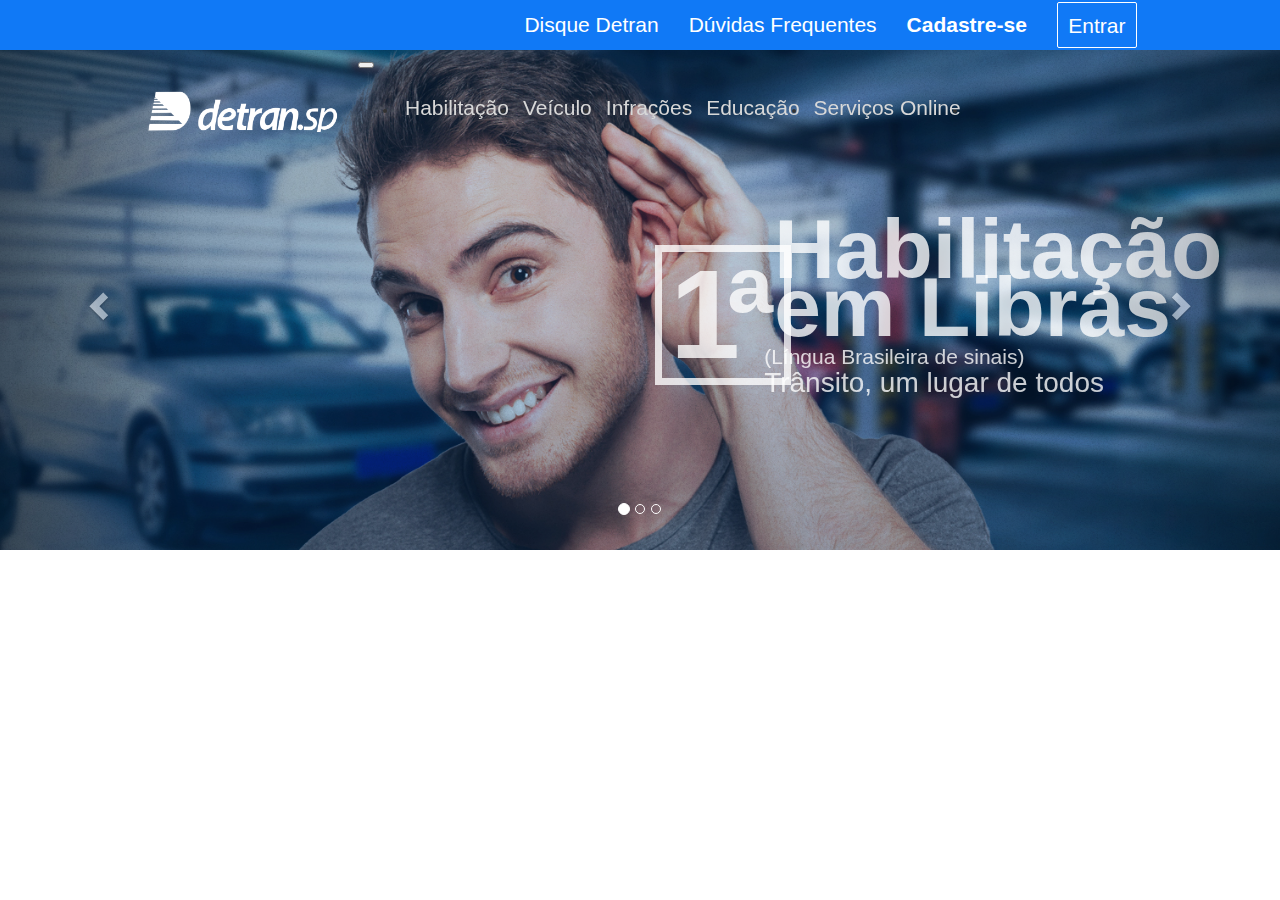
==== index.html @ 7f402544 "Ajustes do layout banner" ====
<!DOCTYPE html>
<html>
  <head>
    <title>Texte NetLex</title>
      <meta name="viewport" content="width=device-width, initial-scale=1">
      <link rel="stylesheet" href="https://maxcdn.bootstrapcdn.com/bootstrap/3.3.7/css/bootstrap.min.css">
      <script src="https://ajax.googleapis.com/ajax/libs/jquery/3.2.1/jquery.min.js"></script>
      <script src="https://maxcdn.bootstrapcdn.com/bootstrap/3.3.7/js/bootstrap.min.js"></script>
    <meta charset="utf-8">
    <!-- Bootstrap -->
    <link href="assets/bootstrap/css/bootstrap.css" rel="stylesheet">
        <!-- Icons -->
    <link href="assets/font-awesome/css/font-awesome.min.css" rel="stylesheet">
        <!-- Estilo -->
    <link href="assets/css/style.css" rel="stylesheet">
        <!-- Compl. Css -->
    <link href="assets/css/helper-classes.css" rel="stylesheet">
    <!--- js -->
    <script src="assets/bootstrap/js/jquery.min.js"></script>
    <script src="assets/bootstrap/js/bootstrap.min.js"></script>
                    <!-- top-menu -->
      <nav class="navbar navbar-inverse top-menu hidden-sm hidden-xs">
        <div class="container container-fluid">
          <ul class="nav navbar-nav navbar-right text-size-150 pull left">
            <li><a href="#" class=""><span class="text-thin">Disque Detran</span></a></li>
            <li><a href="#" class=""><span class="text-thin"> Dúvidas Frequentes</span></a></li>
            <li><a href="#" class=""><span class="bold"> Cadastre-se</span></a></li>
            <li><a href="#" class=""><span class=" entrar border-all-white padding-halve"> Entrar</span></a></li>
          </ul>
        </div>
      </nav>

    <!-- Menu Desk -->
    <nav class="navbar navbar-expand-sm navbar-light bg-faded navbar-inverse desktop-menu padding-none">
          <button class="navbar-toggler" type="button" data-toggle="collapse" data-target="#nav-content" aria-controls="nav-content" aria-expanded="false" aria-label="Toggle navigation">
            <span class="navbar-toggler-icon"></span>
          </button>
        <!-- Logo -->
           <a class="navbar-brand padding-top-two" href="#"><img src="assets/images/logo_detran.png"></a>
        <!-- Links -->
        <div class="collapse navbar-collapse justify-content-end" id="nav-content">   
          <ul class="navbar-nav realtive ">
            <li class="nav-item padding-top-two padding-left-halve padding-right-halve"><a class="nav-link" href="#">Habilitação</a></li>
            <li class="nav-item padding-top-two padding-left-halve padding-right-halve"><a class="nav-link" href="#">Veículo</a></li>
            <li class="nav-item padding-top-two padding-left-halve padding-right-halve"><a class="nav-link" href="#">Infrações</a></li>
            <li class="nav-item padding-top-two padding-left-halve padding-right-halve"><a class="nav-link" href="#">Educação</a></li>
            <li class="nav-item padding-top-two padding-left-halve padding-right-halve"><a class="nav-link" href="#">Serviços Online</a></li>
            <li class="nav-item padding-top-two padding-left-halve padding-right-halve"><a class="nav-link" href="#"><i class="fa fa-search" aria-hidden="true"></i></a></li>       
          </ul>
       </div> 
      </nav>
  </head>
  <body>
          <!-- Carroussel -->          
      <div id="Destaque" class="carousel slide" data-ride="carousel">
        <!-- Indicators -->
        <ol class="carousel-indicators">
          <li data-target="#Destaque" data-slide-to="0" class="active"></li>
          <li data-target="#Destaque" data-slide-to="1"></li>
          <li data-target="#Destaque" data-slide-to="2"></li>
        </ol>
        <!-- Wrapper for slides -->
        <div class="carousel-inner">
          <div class="item active">
            <img src="assets/images/banner-inicila-detran-mg.png" alt="Los Angeles">
            <div class="row text-destaque">
              <div class="col-md-6"></div>
                <div class="col-md-6">
                  <div class="row">
                    <div class="col-md-2">
                        <h1 class="text-size-300 border-all-white">1ª</h1>
                    </div>
                      <div class="col-md-10">
                          <h2 class="text-size-300 text-left">Habilitação em Libras</h2>
                          <small class="margin-none text-size-150">(Língua Brasileira de sinais)</small><br>
                          <span class="margin-none text-size-200">Trânsito, um lugar de todos</span>
                      </div>    
                  </div>
                </div>
              </div>
            </div>
          </div>
        <!-- Left and right controls -->
        <a class="left carousel-control" href="#Destaque" data-slide="prev">
          <span class="glyphicon glyphicon-chevron-left"></span>
          <span class="sr-only">Previous</span>
        </a>
        <a class="right carousel-control" href="#Destaque" data-slide="next">
          <span class="glyphicon glyphicon-chevron-right"></span>
          <span class="sr-only">Next</span>
        </a>
    </div>


        
        <h1>Olá Olá</h1>
    </body>
  </body>
</html>
---- assets/css/style.css ----
*{
	box-sizing:border-box;
}
html, body{
	font-family: 'Ubuntu', sans-serif;	
	transition: all .3s linear;
}
.container {
	margin: 0 auto;
    display: table !important;
    position: relative;
    max-width: 80%;
}
.top-menu{
	background: #1079f6 !important;
	border: none !important;
	border-radius: 0 !important;
	margin: 0 ! important;
	max-height: 15px;
}
.top-menu ul{
    display: -webkit-box !important;
    position: relative;
    padding: 0 !important;
    right: 0;
}
.top-menu ul li a{
	color: #fff !important;
}
.top-menu ul li:hover{	
	background: #ffffff3d;
	transition: all .3s linear;
}
.top-menu ul li:active{	
	background: #0955af80;
	transition: all .3s linear;
}
.top-menu ul li:hover:last-child{	
	background: transparent;
}
.top-menu .entrar{
	border-radius: 2px;
	transition: all .3s linear;
}
.top-menu .entrar:hover{
	background: #ffffff3d;
	transition: all .3s linear;
}
.desktop-menu{
    z-index: 2;
    background-color: transparent !important;
    max-width: 80%;
    border: none;
    position: relative;
    margin: 0 auto;
}
.desktop-menu li a{
	color: #d8d8d8  !important;
	font-size: 1.5em; 
	transition: all .3s linear;
	z-index: 4;
	position: relative;
}
.desktop-menu .nav-item:hover{
	background: #eaeaea29;
	transition: all .3s linear;
}
.desktop-menu li:hover:last-child{
	background: transparent;;
}
.desktop-menu li a:hover{
	background: #0955af80;
	color: #fff !important;
	transition: all .3s linear;
}
.desktop-menu .navbar-brand img{
	max-width: 200px;
}
.carousel {
    position: absolute;
    top: 50px;
    z-index: 0;
}
.carousel-inner .item img{
	height: 500px;
	object-fit: cover;
	width: 100%;
}
.text-destaque {
	color: #ffffffc9;
    position: absolute;
    top: 35%;
    left: 0;
    right: 0;
}
.carousel-inner h2, .carousel-inner h1 {
    bottom: 50px;
    right: 0;
    left: 0;
    display: table;
    padding: 10px;
    font-weight: 900;
    font-size: 40px;
}
.carousel-inner .col-md-10{
	margin-top: -15px;
}
.carousel-inner h1{
    border: 7px solid #ffffffc9;
    letter-spacing: -13px;
    padding: 0 23px 0px 8px;
    font-size: 9em;
}
.carousel-inner h2{
	 max-width: 100px;
    font-size: 6em;
    line-height: 58px;
    margin: 0;
}
---- assets/css/helper-classes.css ----
.display-table{
    display:table;
}
.display-inline-flex{
    display:inline-flex;
}
.display-none{
    display:none;
}
.diplay-flex{
    display: flex;
}
.clearfix:before, .clearfix:after {
    content: " ";
    display: table;
}
.clearfix:after {
    clear: both;
}
.zindex-1 {
    z-index: 1;
}
.zindex-2 {
    z-index: 2;
}
.zindex-3 {
    z-index: 3;
}
.zindex-4 {
    z-index: 4;
}
.fixed {
    position: fixed;
}
.relative {
    position: relative;
}
.absolute {
    position: absolute;
}
.text-left {
    text-align: left;
}
.text-right {
    text-align: right;
}
.text-center {
    text-align: center;
}
.text-just {
    text-align: justify;
}
.text-uppercase {
    text-transform: uppercase
}
.text-underline {
    text-decoration: underline;
}
.text-decoration-none {
    text-decoration: none
}
.align-top {
    vertical-align: top;
}
.align-bottom {
    vertical-align: bottom;
}
.align-middle {
    vertical-align: middle;
}
.align-baseline {
    vertical-align: baseline;
}
.align-items-flex{
    display: flex;
    align-items: center;
}
.justify-content{
    display: flex;
    justify-content: center;
}
.fit {
    max-width: 100%;
}
.half-width {
    width: 50%;
}
.full-width {
    width: 100%;
}
.full-height {
    height: 100%;
}
.inline {
    display: inline;
}
.block {
    display: block;
}
.inline-block {
    display: inline-block;
}
.hidden {
    display: none;
}
.white {
    color: #fff;
}

.green{
    color: #90bf2e;
}

.black {
    color: #333;
}
.gray {
    color: #999999;
}

.red{    
    color: #F44336;
}
.dark-gray {
    color: #95a5a6;
}
.white-bg {
    background-color: #fff;
}
.white-bg {
    background-color: #fff;
}
.transparent-bg {
    background-color: rgba(0, 0, 0, 0);
}
.gray-bg {
    background-color: #c4c4c4;
}
.dark-gray-bg {
    background-color: #95a5a6;
}
.light-gray-bg {
    background-color: #f4f4f4;
}
.transparent-bg {
    background-color: transparent;
}

.green-bg {
    background-color: #90bf2e;
}
.notice-bg {
    background-color: #3498db;
}
.success-bg {
    background-color: #1abc9c;
}
.alert-bg {
    background-color: #e74c3c;
}
.bold {
    font-weight: bold;
}
.regular {
    font-weight: normal;
}
.italic {
    font-style: italic;
}
.truncate {
    white-space: nowrap;
    overflow: hidden;
    text-overflow: ellipsis;
}
.break-word {
    word-wrap: break-word;
}
.no-wrap {
    white-space: nowrap !important;
}
.no-bullets, .list-bare {
    list-style: none;
}
.bullets-inside {
    list-style: inside;
}
.list-bare {
    margin: 0;
    padding: 0;
}
.border-none {
    border: none;
}
.border-top-none {
    border-top: none;
}
.border-right-none {
    border-right: none;
}
.border-bottom-none {
    border-bottom: none;
}
.border-left-none {
    border-left: none;
}
.border-all-white {
    border: 1px solid #ffffff
}
.border-all-gray {
    border: 1px solid #f4f4f4;
}
.border-top-gray {
    border-top: 1px solid #f4f4f4;
}
.border-bottom-gray {
    border-bottom: 1px solid #f4f4f4;
}
.border-right-gray {
    border-right: 1px solid #f4f4f4;
}
.border-left-gray {
    border-left: 1px solid #f4f4f4;
}

.border-all-red {
    border: 1px solid #F44336;
}
.border-top-red {
    border-top: 1px solid #F44336;
}
.border-bottom-red {
    border-bottom: 1px solid #F44336;
}
.border-right-red{
    border-right: 1px solid #F44336;
}
.border-left-red {
    border-left: 1px solid #F44336;
}

.radius-circle {
    border-radius: 50%
}
.radius {
    border-radius: 3px;
}
.radius-top {
    border-radius: 3px 3px 0 0;
}
.radius-right {
    border-radius: 0 3px 3px 0;
}
.radius-bottom {
    border-radius: 0 0 3px 3px;
}
.radius-left {
    border-radius: 3px 0 0 3px;
}

.hover:hover, .hover:focus, hover:active {
    transition: ease-in-out 0.5s;
    opacity: 0.7;
    cursor: pointer;
}
.hover {
    transition: ease-in-out 0.5s;
}
.pointer {
    cursor: pointer
}
.text-size-50 {
    font-size: 50%;
    line-height: 100%
}
.text-size-60 {
    font-size: 60%;
    line-height: 100%
}
.text-size-70 {
    font-size: 70%;
    line-height: 100%
}
.text-size-80 {
    font-size: 80%;
    line-height: 100%
}
.text-size-90 {
    font-size: 90%;
    line-height: 100%
}
.text-size-110 {
    font-size: 110%;
    line-height: 100%
}
.text-size-120 {
    font-size: 120%;
    line-height: 100%
}
.text-size-130 {
    font-size: 130%;
    line-height: 100%
}
.text-size-140 {
    font-size: 140%;
    line-height: 100%
}
.text-size-150 {
    font-size: 150%;
    line-height: 100%
}
.text-size-160 {
    font-size: 160%;
    line-height: 100%
}
.text-size-170 {
    font-size: 170%;
    line-height: 100%
}
.text-size-180 {
    font-size: 180%;
    line-height: 100%
}
.text-size-190 {
    font-size: 190%;
    line-height: 100%
}
.text-size-200 {
    font-size: 200%;
    line-height: 100%
}
.text-size-210 {
    font-size: 210%;
    line-height: 100%
}
.text-size-220 {
    font-size: 220%;
    line-height: 100%
}
.text-size-230 {
    font-size: 230%;
    line-height: 100%
}
.text-size-230 {
    font-size: 230%;
    line-height: 100%
}
.text-size-240 {
    font-size: 240%;
    line-height: 100%
}
.text-size-250 {
    font-size: 250%;
    line-height: 100%
}
.text-size-260 {
    font-size: 260%;
    line-height: 100%
}
.text-size-270 {
    font-size: 270%;
    line-height: 100%
}
.text-size-280 {
    font-size: 280%;
    line-height: 100%
}
.text-size-290 {
    font-size: 290%;
    line-height: 100%
}
.text-size-300 {
    font-size: 300%;
    line-height: 100%
}
.text-thin{
    font-weight: 100;
}
.line-height-50{
    line-height: 50%
}
.line-height-60{
    line-height: 60%
}
.line-height-70{
    line-height: 70%
}
.line-height-80{
    line-height: 80%
}
.line-height-90{
    line-height: 90%
}
.line-height-100{
    line-height: 100%
}
.line-height-110{
    line-height: 110%
}
.line-height-120{
    line-height: 120%
}
.line-height-130{
    line-height: 130%
}
.line-height-140{
    line-height: 140%
}
.line-height-150{
    line-height: 150%
}
.line-height-160{
    line-height: 160%
}
.line-height-170{
    line-height: 170%
}
.line-height-180{
    line-height: 180%
}
.line-height-190{
    line-height: 190%
}
.line-height-200{
    line-height: 200%
}
.line-height-210{
    line-height: 210%
}
.line-height-220{
    line-height: 220%
}
.line-height-230{
    line-height: 230%
}
.line-height-240{
    line-height: 240%
}
.line-height-250{
    line-height: 250%
}
.line-height-260{
    line-height: 260%
}
.line-height-270{
    line-height: 270%
}
.line-height-280{
    line-height: 280%
}
.line-height-290{
    line-height: 290%
}
.line-height-300{
    line-height: 300%
}
.margin-top-none {
    margin-top: 0;
}
.margin-top-quarter {
    margin-top: 0.25em;
}
.margin-top-half {
    margin-top: 0.5em;
}
.margin-top-one {
    margin-top: 1em;
}
.margin-top-two {
    margin-top: 2em;
}
.margin-top-three {
    margin-top: 3em;
}
.margin-top-four {
    margin-top: 4em;
}
.margin-bottom-none {
    margin-bottom: 0;
}
.margin-bottom-quarter {
    margin-bottom: 0.25em;
}
.margin-bottom-half {
    margin-bottom: 0.5em;
}
.margin-bottom-one {
    margin-bottom: 1em;
}
.margin-bottom-two {
    margin-bottom: 2em;
}
.margin-bottom-three {
    margin-bottom: 3em;
}
.margin-bottom-four {
    margin-bottom: 4em;
}
.margin-right-none {
    margin-right: 0;
}
.margin-right-quarter {
    margin-right: 0.25em;
}
.margin-right-half {
    margin-right: 0.5em;
}
.margin-right-one {
    margin-right: 1em;
}
.margin-right-two {
    margin-right: 2em;
}
.margin-right-three {
    margin-right: 3em;
}
.margin-right-four {
    margin-right: 4em;
}
.margin-left-none {
    margin-left: 0;
}
.margin-left-quarter {
    margin-left: 0.25em;
}
.margin-left-half {
    margin-left: 0.5em;
}
.margin-left-one {
    margin-left: 1em;
}
.margin-left-two {
    margin-left: 2em;
}
.margin-left-three {
    margin-left: 3em;
}
.margin-left-four {
    margin-left: 4em;
}
.margin-none {
    margin: 0;
}
.margin-quarter {
    margin: 0.25em;
}
.margin-half {
    margin: 0.5em;
}
.margin-one {
    margin: 1em;
}
.margin-two {
    margin: 2em;
}
.margin-three {
    margin: 3em;
}
.margin-four {
    margin: 4em;
}
.padding-top-none {
    padding-top: 0;
}
.padding-top-quarter {
    padding-top: 0.25em;
}
.padding-top-halve, .padding-top-half{
    padding-top: 0.5em;
}
.padding-top-one {
    padding-top: 1em;
}
.padding-top-two {
    padding-top: 2em;
}
.padding-top-three {
    padding-top: 3em;
}
.padding-top-four {
    padding-top: 4em;
}
.padding-bottom-none {
    padding-bottom: 0;
}
.padding-bottom-quarter {
    padding-bottom: 0.25em;
}
.padding-bottom-halve, .padding-bottom-half{
    padding-bottom: 0.5em;
}
.padding-bottom-one {
    padding-bottom: 1em;
}
.padding-bottom-two {
    padding-bottom: 2em;
}
.padding-bottom-three {
    padding-bottom: 3em;
}
.padding-bottom-four {
    padding-bottom: 4em;
}
.padding-right-none {
    padding-right: 0;
}
.padding-right-quarter {
    padding-right: 0.25em;
}
.padding-right-halve, .padding-right-half {
    padding-right: 0.5em;
}
.padding-right-one {
    padding-right: 1em;
}
.padding-right-two {
    padding-right: 2em;
}
.padding-right-three {
    padding-right: 3em;
}
.padding-right-four {
    padding-right: 4em;
}
.padding-left-none {
    padding-left: 0;
}
.padding-left-quarter {
    padding-left: 0.25em;
}
.padding-left-halve, .padding-left-half {
    padding-left: 0.5em;
}
.padding-left-one {
    padding-left: 1em;
}
.padding-left-two {
    padding-left: 2em;
}
.padding-left-three {
    padding-left: 3em;
}
.padding-left-four {
    padding-left: 4em;
}
.padding-none {
    padding: 0;
}
.padding-quarter {
    padding: 0.25em;
}
.padding-halve, .padding-half{
    padding: 0.5em;
}
.padding-one {
    padding: 1em;
}
.padding-two {
    padding: 2em;
}
.padding-three {
    padding: 3em;
}
.padding-four {
    padding: 4em;
}
@media screen and (min-width:767px) and (max-width:992px){
   .text-size-50-sm {
        font-size: 50%;
        line-height: 100%
    }
    .text-size-60-sm {
        font-size: 60%;
        line-height: 100%
    }
    .text-size-70-sm {
        font-size: 70%;
        line-height: 100%
    }
    .text-size-80-sm {
        font-size: 80%;
        line-height: 100%
    }
    .text-size-90-sm {
        font-size: 90%;
        line-height: 100%
    }
    .text-size-110-sm {
        font-size: 110%;
        line-height: 100%
    }
    .text-size-120-sm {
        font-size: 120%;
        line-height: 100%
    }
    .text-size-130-sm {
        font-size: 130%;
        line-height: 100%
    }
    .text-size-140-sm {
        font-size: 140%;
        line-height: 100%
    }
    .text-size-150-sm {
        font-size: 150%;
        line-height: 100%
    }
    .text-size-160-sm {
        font-size: 160%;
        line-height: 100%
    }
    .text-size-170-sm {
        font-size: 170%;
        line-height: 100%
    }
    .text-size-180-sm {
        font-size: 180%;
        line-height: 100%
    }
    .text-size-190-sm {
        font-size: 190%;
        line-height: 100%
    }
    .text-size-200-sm {
        font-size: 200%;
        line-height: 100%
    }
    .text-size-210-sm {
        font-size: 210%;
        line-height: 100%
    }
    .text-size-220-sm {
        font-size: 220%;
        line-height: 100%
    }
    .text-size-230-sm {
        font-size: 230%;
        line-height: 100%
    }
    .text-size-230-sm {
        font-size: 230%;
        line-height: 100%
    }
    .text-size-240-sm {
        font-size: 240%;
        line-height: 100%
    }
    .text-size-250-sm {
        font-size: 250%;
        line-height: 100%
    }
    .text-size-260-sm {
        font-size: 260%;
        line-height: 100%
    }
    .text-size-270-sm {
        font-size: 270%;
        line-height: 100%
    }
    .text-size-280-sm {
        font-size: 280%;
        line-height: 100%
    }
    .text-size-290-sm {
        font-size: 290%;
        line-height: 100%
    }
    .text-size-300-sm {
        font-size: 300%;
        line-height: 100%
    }
    .line-height-50-sm{
        line-height: 50%
    }
    .line-height-60-sm{
        line-height: 60%
    }
    .line-height-70-sm{
        line-height: 70%
    }
    .line-height-80-sm{
        line-height: 80%
    }
    .line-height-90-sm{
        line-height: 90%
    }
    .line-height-100-sm{
        line-height: 100%
    }
    .line-height-110-sm{
        line-height: 110%
    }
    .line-height-120-sm{
        line-height: 120%
    }
    .line-height-130-sm{
        line-height: 130%
    }
    .line-height-140-sm{
        line-height: 140%
    }
    .line-height-150-sm{
        line-height: 150%
    }
    .line-height-160-sm{
        line-height: 160%
    }
    .line-height-170-sm{
        line-height: 170%
    }
    .line-height-180-sm{
        line-height: 180%
    }
    .line-height-190-sm{
        line-height: 190%
    }
    .line-height-200-sm{
        line-height: 200%
    }
    .line-height-210-sm{
        line-height: 210%
    }
    .line-height-220-sm{
        line-height: 220%
    }
    .line-height-230-sm{
        line-height: 230%
    }
    .line-height-240-sm{
        line-height: 240%
    }
    .line-height-250-sm{
        line-height: 250%
    }
    .line-height-260-sm{
        line-height: 260%
    }
    .line-height-270-sm{
        line-height: 270%
    }
    .line-height-280-sm{
        line-height: 280%
    }
    .line-height-290-sm{
        line-height: 290%
    }
    .line-height-300-sm{
        line-height: 300%
    }
    .margin-top-none-sm{
        margin-top: 0;
    }
    .margin-top-quarter-sm{
        margin-top: 0.25em;
    }
    .margin-top-half-sm {
        margin-top: 0.5em;
    }
    .margin-top-one-sm {
        margin-top: 1em;
    }
    .margin-top-two-sm {
        margin-top: 2em;
    }
    .margin-top-three-sm {
        margin-top: 3em;
    }
    .margin-top-four-sm {
        margin-top: 4em;
    }
    .margin-bottom-none-sm {
        margin-bottom: 0;
    }
    .margin-bottom-quarter-sm {
        margin-bottom: 0.25em;
    }
    .margin-bottom-half-sm {
        margin-bottom: 0.5em;
    }
    .margin-bottom-one-sm {
        margin-bottom: 1em;
    }
    .margin-bottom-two-sm {
        margin-bottom: 2em;
    }
    .margin-bottom-three-sm {
        margin-bottom: 3em;
    }
    .margin-bottom-four-sm {
        margin-bottom: 4em;
    }
    .margin-right-none-sm {
        margin-right: 0;
    }
    .margin-right-quarter-sm {
        margin-right: 0.25em;
    }
    .margin-right-half-sm {
        margin-right: 0.5em;
    }
    .margin-right-one-sm {
        margin-right: 1em;
    }
    .margin-right-two-sm {
        margin-right: 2em;
    }
    .margin-right-three-sm {
        margin-right: 3em;
    }
    .margin-right-four-sm {
        margin-right: 4em;
    }
    .margin-left-none-sm {
        margin-left: 0;
    }
    .margin-left-quarter-sm {
        margin-left: 0.25em;
    }
    .margin-left-half-sm {
        margin-left: 0.5em;
    }
    .margin-left-one-sm {
        margin-left: 1em;
    }
    .margin-left-two-sm {
        margin-left: 2em;
    }
    .margin-left-three-sm {
        margin-left: 3em;
    }
    .margin-left-four-sm {
        margin-left: 4em;
    }
    .margin-none-sm {
        margin: 0;
    }
    .margin-quarter-sm {
        margin: 0.25em;
    }
    .margin-half-sm {
        margin: 0.5em;
    }
    .margin-one-sm {
        margin: 1em;
    }
    .margin-two-sm {
        margin: 2em;
    }
    .margin-three-sm {
        margin: 3em;
    }
    .margin-four-sm {
        margin: 4em;
    }
    .padding-top-none-sm{
        padding-top: 0;
    }
    .padding-top-quarter-sm{
        padding-top: 0.25em;
    }
    .padding-top-halve-sm, .padding-top-half-sm{
        padding-top: 0.5em;
    }
    .padding-top-one-sm {
        padding-top: 1em;
    }
    .padding-top-two-sm {
        padding-top: 2em;
    }
    .padding-top-three-sm {
        padding-top: 3em;
    }
    .padding-top-four-sm {
        padding-top: 4em;
    }
    .padding-bottom-none-sm {
        padding-bottom: 0;
    }
    .padding-bottom-quarter-sm {
        padding-bottom: 0.25em;
    }
    .padding-bottom-halve-sm, .padding-bottom-half-sm{
        padding-bottom: 0.5em;
    }
    .padding-bottom-one-sm {
        padding-bottom: 1em;
    }
    .padding-bottom-two-sm {
        padding-bottom: 2em;
    }
    .padding-bottom-three-sm {
        padding-bottom: 3em;
    }
    .padding-bottom-four-sm {
        padding-bottom: 4em;
    }
    .padding-right-none-sm {
        padding-right: 0;
    }
    .padding-right-quarter-sm {
        padding-right: 0.25em;
    }
    .padding-right-halve-sm, .padding-right-half-sm {
        padding-right: 0.5em;
    }
    .padding-right-one-sm {
        padding-right: 1em;
    }
    .padding-right-two-sm {
        padding-right: 2em;
    }
    .padding-right-three-sm {
        padding-right: 3em;
    }
    .padding-right-four-sm {
        padding-right: 4em;
    }
    .padding-left-none-sm {
        padding-left: 0;
    }
    .padding-left-quarter-sm {
        padding-left: 0.25em;
    }
    .padding-left-halve-sm, .padding-left-half-sm {
        padding-left: 0.5em;
    }
    .padding-left-one-sm {
        padding-left: 1em;
    }
    .padding-left-two-sm {
        padding-left: 2em;
    }
    .padding-left-three-sm {
        padding-left: 3em;
    }
    .padding-left-four-sm {
        padding-left: 4em;
    }
    .padding-none-sm {
        padding: 0;
    }
    .padding-quarter {
        padding: 0.25em;
    }
    .padding-halve-sm, .padding-half-sm{
        padding: 0.5em;
    }
    .padding-one-sm {
        padding: 1em;
    }
    .padding-two-sm {
        padding: 2em;
    }
    .padding-three-sm {
        padding: 3em;
    }
    .padding-four-sm {
        padding: 4em;
    }
}

@media (max-width:766px){
    .text-size-50-xs {
        font-size: 50%;
        line-height: 100%
    }
    .text-size-60-xs {
        font-size: 60%;
        line-height: 100%
    }
    .text-size-70-xs {
        font-size: 70%;
        line-height: 100%
    }
    .text-size-80-xs {
        font-size: 80%;
        line-height: 100%
    }
    .text-size-90-xs {
        font-size: 90%;
        line-height: 100%
    }
    .text-size-110-xs {
        font-size: 110%;
        line-height: 100%
    }
    .text-size-120-xs {
        font-size: 120%;
        line-height: 100%
    }
    .text-size-130-xs {
        font-size: 130%;
        line-height: 100%
    }
    .text-size-140-xs {
        font-size: 140%;
        line-height: 100%
    }
    .text-size-150-xs {
        font-size: 150%;
        line-height: 100%
    }
    .text-size-160-xs {
        font-size: 160%;
        line-height: 100%
    }
    .text-size-170-xs {
        font-size: 170%;
        line-height: 100%
    }
    .text-size-180-xs {
        font-size: 180%;
        line-height: 100%
    }
    .text-size-190-xs {
        font-size: 190%;
        line-height: 100%
    }
    .text-size-200-xs {
        font-size: 200%;
        line-height: 100%
    }
    .text-size-210-xs {
        font-size: 210%;
        line-height: 100%
    }
    .text-size-220-xs {
        font-size: 220%;
        line-height: 100%
    }
    .text-size-230-xs {
        font-size: 230%;
        line-height: 100%
    }
    .text-size-230-xs {
        font-size: 230%;
        line-height: 100%
    }
    .text-size-240-xs {
        font-size: 240%;
        line-height: 100%
    }
    .text-size-250-xs {
        font-size: 250%;
        line-height: 100%
    }
    .text-size-260-xs {
        font-size: 260%;
        line-height: 100%
    }
    .text-size-270-xs {
        font-size: 270%;
        line-height: 100%
    }
    .text-size-280-xs {
        font-size: 280%;
        line-height: 100%
    }
    .text-size-290-xs {
        font-size: 290%;
        line-height: 100%
    }
    .text-size-300-xs {
        font-size: 300%;
        line-height: 100%
    }
    .line-height-50-xs{
        line-height: 50%
    }
    .line-height-60-xs{
        line-height: 60%
    }
    .line-height-70-xs{
        line-height: 70%
    }
    .line-height-80-xs{
        line-height: 80%
    }
    .line-height-90-xs{
        line-height: 90%
    }
    .line-height-100-xs{
        line-height: 100%
    }
    .line-height-110-xs{
        line-height: 110%
    }
    .line-height-120-xs{
        line-height: 120%
    }
    .line-height-130-xs{
        line-height: 130%
    }
    .line-height-140-xs{
        line-height: 140%
    }
    .line-height-150-xs{
        line-height: 150%
    }
    .line-height-160-xs{
        line-height: 160%
    }
    .line-height-170-xs{
        line-height: 170%
    }
    .line-height-180-xs{
        line-height: 180%
    }
    .line-height-190-xs{
        line-height: 190%
    }
    .line-height-200-xs{
        line-height: 200%
    }
    .line-height-210-xs{
        line-height: 210%
    }
    .line-height-220-xs{
        line-height: 220%
    }
    .line-height-230-xs{
        line-height: 230%
    }
    .line-height-240-xs{
        line-height: 240%
    }
    .line-height-250-xs{
        line-height: 250%
    }
    .line-height-260-xs{
        line-height: 260%
    }
    .line-height-270-xs{
        line-height: 270%
    }
    .line-height-280-xs{
        line-height: 280%
    }
    .line-height-290-xs{
        line-height: 290%
    }
    .line-height-300-xs{
        line-height: 300%
    }
    .margin-top-none-xs{
        margin-top: 0;
    }
    .margin-top-quarter-xs{
        margin-top: 0.25em;
    }
    .margin-top-half-xs {
        margin-top: 0.5em;
    }
    .margin-top-one-xs {
        margin-top: 1em;
    }
    .margin-top-two-xs {
        margin-top: 2em;
    }
    .margin-top-three-xs {
        margin-top: 3em;
    }
    .margin-top-four-xs {
        margin-top: 4em;
    }
    .margin-bottom-none-xs {
        margin-bottom: 0;
    }
    .margin-bottom-quarter-xs {
        margin-bottom: 0.25em;
    }
    .margin-bottom-half-xs {
        margin-bottom: 0.5em;
    }
    .margin-bottom-one-xs {
        margin-bottom: 1em;
    }
    .margin-bottom-two-xs {
        margin-bottom: 2em;
    }
    .margin-bottom-three-xs {
        margin-bottom: 3em;
    }
    .margin-bottom-four-xs {
        margin-bottom: 4em;
    }
    .margin-right-none-xs {
        margin-right: 0;
    }
    .margin-right-quarter-xs {
        margin-right: 0.25em;
    }
    .margin-right-half-xs {
        margin-right: 0.5em;
    }
    .margin-right-one-xs {
        margin-right: 1em;
    }
    .margin-right-two-xs {
        margin-right: 2em;
    }
    .margin-right-three-xs {
        margin-right: 3em;
    }
    .margin-right-four-xs {
        margin-right: 4em;
    }
    .margin-left-none-xs {
        margin-left: 0;
    }
    .margin-left-quarter-xs {
        margin-left: 0.25em;
    }
    .margin-left-half-xs {
        margin-left: 0.5em;
    }
    .margin-left-one-xs {
        margin-left: 1em;
    }
    .margin-left-two-xs {
        margin-left: 2em;
    }
    .margin-left-three-xs {
        margin-left: 3em;
    }
    .margin-left-four-xs {
        margin-left: 4em;
    }
    .margin-none-xs {
        margin: 0;
    }
    .margin-quarter-xs {
        margin: 0.25em;
    }
    .margin-half-xs {
        margin: 0.5em;
    }
    .margin-one-xs {
        margin: 1em;
    }
    .margin-two-xs {
        margin: 2em;
    }
    .margin-three-xs {
        margin: 3em;
    }
    .margin-four-xs {
        margin: 4em;
    }
    .padding-top-none-xs{
        padding-top: 0;
    }
    .padding-top-quarter-xs{
        padding-top: 0.25em;
    }
    .padding-top-halve-xs, .padding-top-half-xs{
        padding-top: 0.5em;
    }
    .padding-top-one-xs {
        padding-top: 1em;
    }
    .padding-top-two-xs {
        padding-top: 2em;
    }
    .padding-top-three-xs {
        padding-top: 3em;
    }
    .padding-top-four-xs {
        padding-top: 4em;
    }
    .padding-bottom-none-xs {
        padding-bottom: 0;
    }
    .padding-bottom-quarter-xs {
        padding-bottom: 0.25em;
    }
    .padding-bottom-halve-xs, .padding-bottom-half-xs{
        padding-bottom: 0.5em;
    }
    .padding-bottom-one-xs {
        padding-bottom: 1em;
    }
    .padding-bottom-two-xs {
        padding-bottom: 2em;
    }
    .padding-bottom-three-xs {
        padding-bottom: 3em;
    }
    .padding-bottom-four-xs {
        padding-bottom: 4em;
    }
    .padding-right-none-xs {
        padding-right: 0;
    }
    .padding-right-quarter-xs {
        padding-right: 0.25em;
    }
    .padding-right-halve-xs, .padding-right-half-xs {
        padding-right: 0.5em;
    }
    .padding-right-one-xs {
        padding-right: 1em;
    }
    .padding-right-two-xs {
        padding-right: 2em;
    }
    .padding-right-three-xs {
        padding-right: 3em;
    }
    .padding-right-four-xs {
        padding-right: 4em;
    }
    .padding-left-none-xs {
        padding-left: 0;
    }
    .padding-left-quarter-xs {
        padding-left: 0.25em;
    }
    .padding-left-halve-xs, .padding-left-half-xs {
        padding-left: 0.5em;
    }
    .padding-left-one-xs {
        padding-left: 1em;
    }
    .padding-left-two-xs {
        padding-left: 2em;
    }
    .padding-left-three-xs {
        padding-left: 3em;
    }
    .padding-left-four-xs {
        padding-left: 4em;
    }
    .padding-none-xs {
        padding: 0;
    }
    .padding-quarter-xs {
        padding: 0.25em;
    }
    .padding-halve-xs, .padding-half-xs{
        padding: 0.5em;
    }
    .padding-one-xs {
        padding: 1em;
    }
    .padding-two-xs {
        padding: 2em;
    }
    .padding-three-xs {
        padding: 3em;
    }
    .padding-four-xs {
        padding: 4em;
    }
}
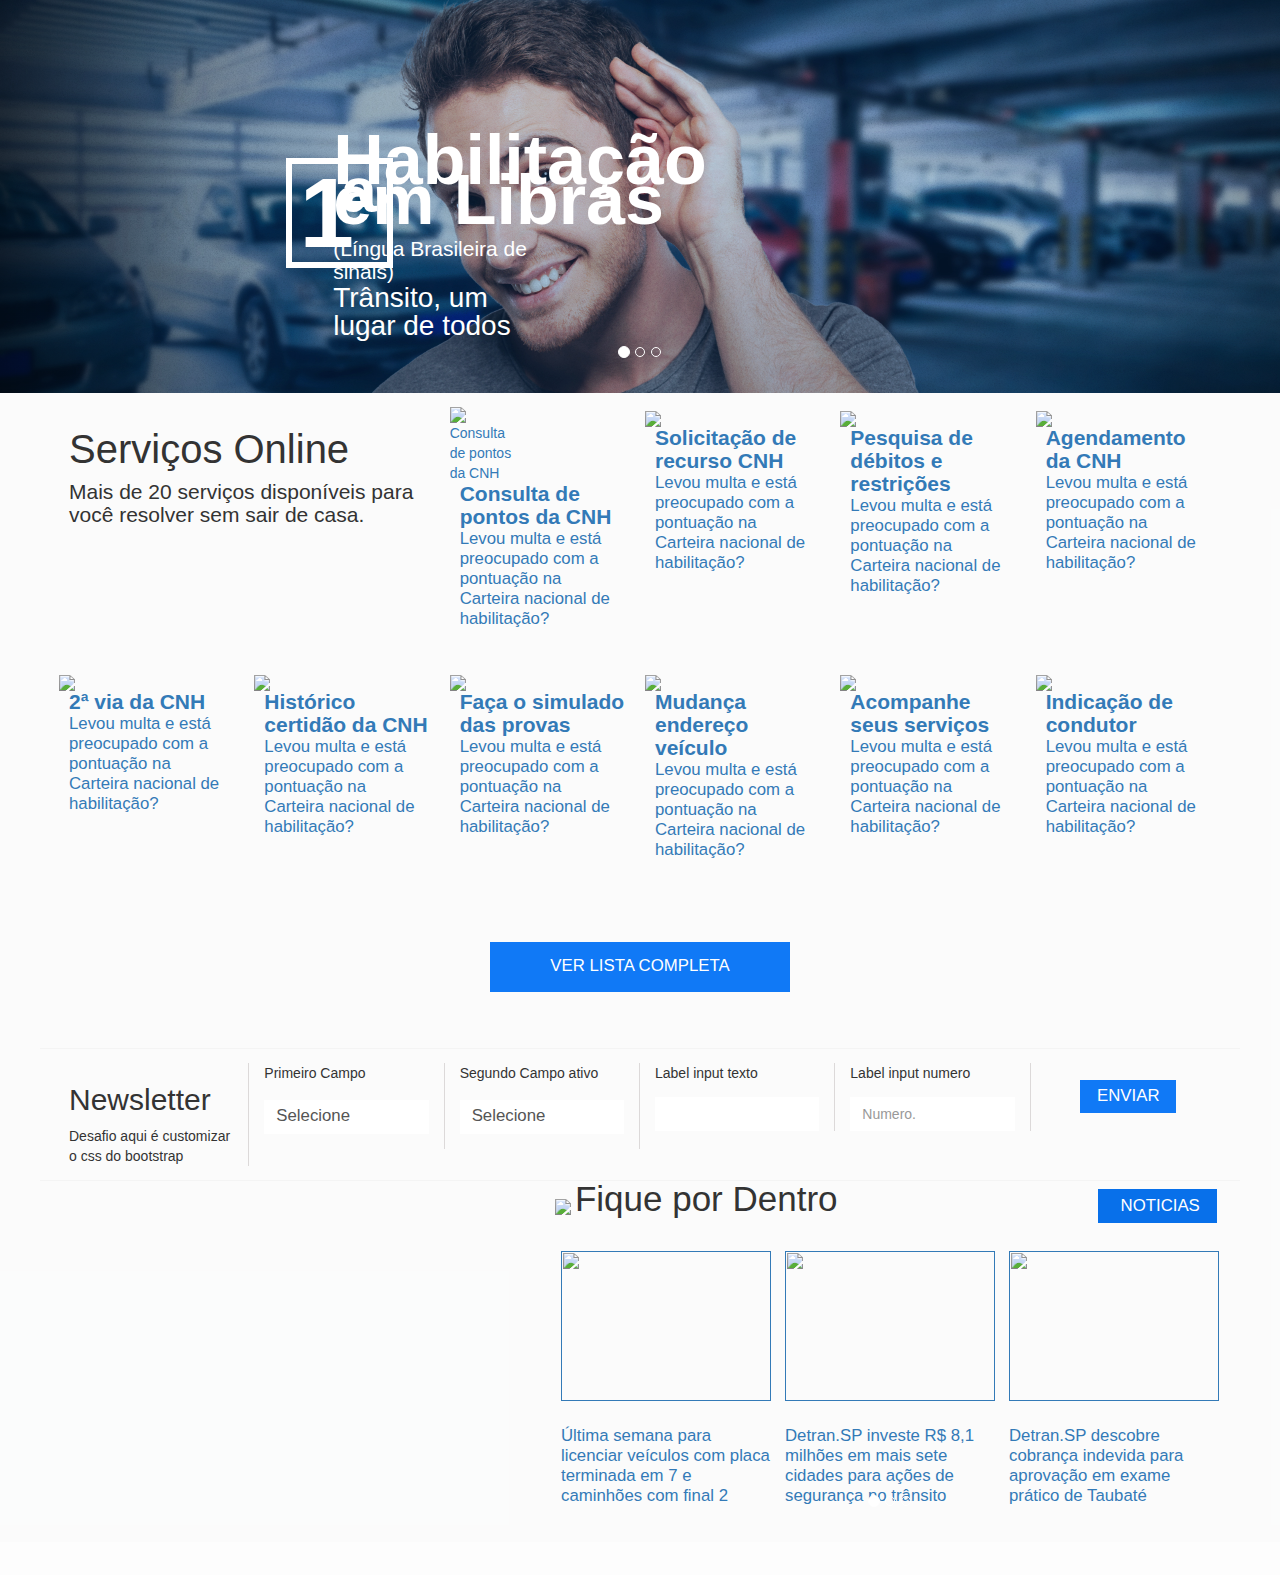
==== commit 95d6ff2c: "Add favico" ====
--- a/index.html
+++ b/index.html
@@ -1,99 +1,280 @@
 <!DOCTYPE html>
 <html>
-  <head>
-    <title>Texte NetLex</title>
-      <meta name="viewport" content="width=device-width, initial-scale=1">
-      <link rel="stylesheet" href="https://maxcdn.bootstrapcdn.com/bootstrap/3.3.7/css/bootstrap.min.css">
-      <script src="https://ajax.googleapis.com/ajax/libs/jquery/3.2.1/jquery.min.js"></script>
-      <script src="https://maxcdn.bootstrapcdn.com/bootstrap/3.3.7/js/bootstrap.min.js"></script>
-    <meta charset="utf-8">
-    <!-- Bootstrap -->
-    <link href="assets/bootstrap/css/bootstrap.css" rel="stylesheet">
-        <!-- Icons -->
-    <link href="assets/font-awesome/css/font-awesome.min.css" rel="stylesheet">
-        <!-- Estilo -->
-    <link href="assets/css/style.css" rel="stylesheet">
-        <!-- Compl. Css -->
-    <link href="assets/css/helper-classes.css" rel="stylesheet">
-    <!--- js -->
-    <script src="assets/bootstrap/js/jquery.min.js"></script>
-    <script src="assets/bootstrap/js/bootstrap.min.js"></script>
-                    <!-- top-menu -->
-      <nav class="navbar navbar-inverse top-menu hidden-sm hidden-xs">
-        <div class="container container-fluid">
-          <ul class="nav navbar-nav navbar-right text-size-150 pull left">
-            <li><a href="#" class=""><span class="text-thin">Disque Detran</span></a></li>
-            <li><a href="#" class=""><span class="text-thin"> Dúvidas Frequentes</span></a></li>
-            <li><a href="#" class=""><span class="bold"> Cadastre-se</span></a></li>
-            <li><a href="#" class=""><span class=" entrar border-all-white padding-halve"> Entrar</span></a></li>
-          </ul>
-        </div>
-      </nav>
-
-    <!-- Menu Desk -->
-    <nav class="navbar navbar-expand-sm navbar-light bg-faded navbar-inverse desktop-menu padding-none">
-          <button class="navbar-toggler" type="button" data-toggle="collapse" data-target="#nav-content" aria-controls="nav-content" aria-expanded="false" aria-label="Toggle navigation">
-            <span class="navbar-toggler-icon"></span>
-          </button>
-        <!-- Logo -->
-           <a class="navbar-brand padding-top-two" href="#"><img src="assets/images/logo_detran.png"></a>
-        <!-- Links -->
-        <div class="collapse navbar-collapse justify-content-end" id="nav-content">   
-          <ul class="navbar-nav realtive ">
-            <li class="nav-item padding-top-two padding-left-halve padding-right-halve"><a class="nav-link" href="#">Habilitação</a></li>
-            <li class="nav-item padding-top-two padding-left-halve padding-right-halve"><a class="nav-link" href="#">Veículo</a></li>
-            <li class="nav-item padding-top-two padding-left-halve padding-right-halve"><a class="nav-link" href="#">Infrações</a></li>
-            <li class="nav-item padding-top-two padding-left-halve padding-right-halve"><a class="nav-link" href="#">Educação</a></li>
-            <li class="nav-item padding-top-two padding-left-halve padding-right-halve"><a class="nav-link" href="#">Serviços Online</a></li>
-            <li class="nav-item padding-top-two padding-left-halve padding-right-halve"><a class="nav-link" href="#"><i class="fa fa-search" aria-hidden="true"></i></a></li>       
-          </ul>
-       </div> 
-      </nav>
-  </head>
-  <body>
-          <!-- Carroussel -->          
-      <div id="Destaque" class="carousel slide" data-ride="carousel">
-        <!-- Indicators -->
-        <ol class="carousel-indicators">
-          <li data-target="#Destaque" data-slide-to="0" class="active"></li>
-          <li data-target="#Destaque" data-slide-to="1"></li>
-          <li data-target="#Destaque" data-slide-to="2"></li>
-        </ol>
-        <!-- Wrapper for slides -->
-        <div class="carousel-inner">
-          <div class="item active">
-            <img src="assets/images/banner-inicila-detran-mg.png" alt="Los Angeles">
-            <div class="row text-destaque">
-              <div class="col-md-6"></div>
-                <div class="col-md-6">
-                  <div class="row">
-                    <div class="col-md-2">
-                        <h1 class="text-size-300 border-all-white">1ª</h1>
-                    </div>
-                      <div class="col-md-10">
-                          <h2 class="text-size-300 text-left">Habilitação em Libras</h2>
-                          <small class="margin-none text-size-150">(Língua Brasileira de sinais)</small><br>
-                          <span class="margin-none text-size-200">Trânsito, um lugar de todos</span>
-                      </div>    
-                  </div>
-                </div>
+
+<head>
+  <title>Detran SP</title>
+  <meta name="viewport" content="width=device-width, initial-scale=1">
+  <link rel="stylesheet" href="https://maxcdn.bootstrapcdn.com/bootstrap/3.3.7/css/bootstrap.min.css">
+  <script src="https://ajax.googleapis.com/ajax/libs/jquery/3.2.1/jquery.min.js"></script>
+  <script src="https://maxcdn.bootstrapcdn.com/bootstrap/3.3.7/js/bootstrap.min.js"></script>
+  <meta charset="utf-8">
+  <!-- Bootstrap -->
+  <link href="assets/bootstrap/css/bootstrap.css" rel="stylesheet">
+  <!-- Icons -->
+  <link href="assets/font-awesome/css/font-awesome.min.css" rel="stylesheet">
+  <!-- Estilo -->
+  <link href="assets/css/style.scss.css" rel="stylesheet">
+  <link href="assets/css/style.css" rel="stylesheet">
+  <link href="assets/css/custom-style-bootstrap.css" rel="stylesheet">
+  <!-- Compl. Css -->
+  <link href="assets/css/helper-classes.css" rel="stylesheet">
+  <!-- menus call header.php -->
+  <div id="header"></div><!-- end header -->
+</head>
+
+<body>
+  <!-- Carroussel -->
+  <div id="Destaque" class="carousel slide zindex-0" data-ride="carousel">
+    <!-- Indicators -->
+    <ol class="carousel-indicators">
+      <li data-target="#Destaque" data-slide-to="0" class="active"></li>
+      <li data-target="#Destaque" data-slide-to="1"></li>
+      <li data-target="#Destaque" data-slide-to="2"></li>
+    </ol>
+    <!-- Wrapper for slides -->
+    <div class="carousel-inner">
+      <div class="carousel-item active">
+        <img src="assets/images/banner-inicila-detran-mg.png" alt="Libras" class="fit">
+        <div class="row text-destaque absolute center-block-absolute">
+          <div class="col-md-6 col-sm-4 col-xs-4"></div>
+          <div class="col-md-6 col-sm-6 col-xs-6">
+            <div class="row textDT">
+              <div class="col-xs-2 col-sm-2  col-xs-2 ">
+                <h1 class="text-size-300 border-all-white center-block-absolute display-table padding-quarter">1ª</h1>
+              </div>
+              <div class="col-md-10 col-sm-10 col-xs-10">
+                <h2
+                  class="text-size-300 text-left center-block-absolute display-table padding-top-quarter padding-bottom-quarter margin-none">
+                  Habilitação em Libras</h2>
+                <small class="margin-none text-size-150">(Língua Brasileira de sinais)</small><br>
+                <span class="margin-none text-size-200">Trânsito, um lugar de todos</span>
               </div>
             </div>
           </div>
-        <!-- Left and right controls -->
-        <a class="left carousel-control" href="#Destaque" data-slide="prev">
-          <span class="glyphicon glyphicon-chevron-left"></span>
-          <span class="sr-only">Previous</span>
-        </a>
-        <a class="right carousel-control" href="#Destaque" data-slide="next">
-          <span class="glyphicon glyphicon-chevron-right"></span>
-          <span class="sr-only">Next</span>
-        </a>
-    </div>
-
-
-        
-        <h1>Olá Olá</h1>
-    </body>
-  </body>
+        </div>
+      </div>
+    </div>
+    <!-- Left and right controls -->
+    <a class="left carousel-control" href="#Destaque" data-slide="prev">
+      <i class="glyphicon-chevron-left fa fa-angle-left white" aria-hidden="true"></i>
+      <span class="sr-only">Previous</span>
+    </a>
+    <a class="right carousel-control" href="#Destaque" data-slide="next">
+      <i class="glyphicon-chevron-right fa fa-angle-right white" aria-hidden="true"></i>
+      <span class="sr-only">Next</span>
+    </a>
+  </div><!-- end carroussel -->
+
+  <div id="Cmobile" class="hidden-md hidden-lg"></div>
+  <div class="container">
+    <!-- Serviços Online -->
+    <div id="servicos-online"
+      class="servicos-online padding-one margin-top-seven center-block black-80 hidden-sm hidden-xs">
+      <!-- Serviços Online first-line-->
+      <div class="row">
+        <div class="col-md-4">
+          <h1 class="text-fit">Serviços Online</h1>
+          <span class="text-size-150">Mais de 20 serviços disponíveis para você resolver sem sair de casa.</span>
+        </div>
+        <a href="" class="col-xs-2 text-decoration-none black-80">
+          <img src="assets/images/icons/consultar-cnh.png" alt="Consulta de pontos da CNH"><br>
+          <span class="bold text-size-150">Consulta de pontos da CNH</span><br>
+          <span class="text-size-120">Levou multa e está preocupado com a pontuação na Carteira nacional de
+            habilitação?</span>
+        </a>
+        <a href="#" class="col-xs-2 text-decoration-none black-80">
+          <img src="assets/images/icons/solicitação-de-recurso-cnh.png"><br>
+          <span class="bold text-size-150">Solicitação de recurso CNH</span><br>
+          <span class="text-size-120">Levou multa e está preocupado com a pontuação na Carteira nacional de
+            habilitação?</span>
+        </a>
+        <a href="" class="col-xs-2 text-decoration-none black-80">
+          <img src="assets/images/icons/pesquisa-debito-restricoes.png"><br>
+          <span class="bold text-size-150">Pesquisa de débitos e restrições</span><br>
+          <span class="text-size-120">Levou multa e está preocupado com a pontuação na Carteira nacional de
+            habilitação?</span>
+        </a>
+        <a href="" class="col-xs-2 text-decoration-none black-80">
+          <img src="assets/images/icons/agendamento-eda-cnh.png"><br>
+          <span class="bold text-size-150">Agendamento da CNH</span><br>
+          <span class="text-size-120">Levou multa e está preocupado com a pontuação na Carteira nacional de
+            habilitação?</span>
+        </a>
+      </div>
+      <!-- Serviços Online second-line-->
+      <div class="row padding-top-three">
+        <a href="" class="col-xs-2 text-decoration-none black-80 hover">
+          <img src="assets/images/icons/2-via-cnh.png""><br>
+          <span class=" bold text-size-150">2ª via da CNH</span><br>
+          <span class="text-size-120">Levou multa e está preocupado com a pontuação na Carteira nacional de
+            habilitação?</span>
+        </a>
+        <a href="" v class="col-xs-2 text-decoration-none black-80">
+          <img src="assets/images/icons/historico-certidao-cnh.png"><br>
+          <span class="bold text-size-150">Histórico certidão da CNH</span><br>
+          <span class="text-size-120">Levou multa e está preocupado com a pontuação na Carteira nacional de
+            habilitação?</span>
+        </a>
+        <a href="" class="col-xs-2 text-decoration-none black-80">
+          <img src="assets/images/icons/faca-o-simulado-de-provas.png"><br>
+          <span class="bold text-size-150">Faça o simulado das provas</span><br>
+          <span class="text-size-120">Levou multa e está preocupado com a pontuação na Carteira nacional de
+            habilitação?</span>
+        </a>
+        <a href="" class="col-xs-2 text-decoration-none black-80">
+          <img src="assets/images/icons/mudanca-endereco-veiculo.png"><br>
+          <span class="bold text-size-150">Mudança endereço veículo</span><br>
+          <span class="text-size-120">Levou multa e está preocupado com a pontuação na Carteira nacional de
+            habilitação?</span>
+        </a>
+        <a href="" class="col-xs-2 text-decoration-none black-80">
+          <img src="assets/images/icons/acompanhe-seus-servicos.png"><br>
+          <span class="bold text-size-150">Acompanhe seus serviços</span><br>
+          <span class="text-size-120">Levou multa e está preocupado com a pontuação na Carteira nacional de
+            habilitação?</span>
+        </a>
+        <a href="" class="col-xs-2 text-decoration-none black-80">
+          <img src="assets/images/icons/indicacao-de-condutor.png"><br>
+          <span class="bold text-size-150">Indicação de condutor</span><br>
+          <span class="text-size-120">Levou multa e está preocupado com a pontuação na Carteira nacional de
+            habilitação?</span>
+        </a>
+      </div>
+    </div>
+    <!-- Btn Default -->
+    <a href="#"
+      class="btn-default text-size-120 relative center-block padding-one text-center margin-top-four margin-bottom-one hover text-decoration-none">ver
+      lista completa</a>
+    <!-- Form do meio da página com os selects menus -->
+    <form class="form-home row border-top-gray border-bottom-gray padding-one margin-top-four">
+      <div class="col-md-2 border-right-gray">
+        <h2 class="black-80">Newsletter</h2>
+        <span class="black-80">Desafio aqui é customizar o css do bootstrap</span>
+      </div>
+      <div class="col-md-2 col-sm-2 form-group border-right-gray ">
+        <span class="text-fit margin-bottom-one black-100">Primeiro Campo</span><br>
+        <select class="form-control form-group text-size-120 blue" id="sel1">
+          <i class="fa fa-plus" aria-hidden="true"></i>
+          <option class="text-size-120">Selecione</option>
+          <option class="text-size-120">2</option>
+        </select>
+      </div>
+      <div class="col-md-2 col-sm-2 form-group border-right-gray ">
+        <span class="text-fit margin-bottom-one black-100">Segundo Campo ativo</span><br>
+        <select class="option form-control form-group text-size-120 blue" id="sel2">
+          <option class="text-size-120 ">Selecione</option>
+          <option class="text-size-120">2</option>
+        </select>
+      </div>
+      <div class="col-md-2 col-sm-2 form-group border-right-gray">
+        <span for="txt black-100">Label input texto</span><br>
+        <input type="text" class="form-control" id="txt">
+      </div>
+      <div class="col-md-2 col-sm-2 form-group border-right-gray">
+        <span for="num black-100">Label input numero</span><br>
+        <input type="text" id="UserMobile" maxlength="14" data-fv-numeric="true"
+          data-fv-numeric-message="Por favor entre com um telefone válido" data-fv-phone-country11="IN"
+          required="required" data-fv-notempty-message="Este campo não pode ser em branco." placeholder="Numero. "
+          class="form-control" name="data[User][mobile]" data-fv-field="data[User][mobile]">
+      </div>
+      <div class="col-md-2">
+        <button
+          class="btn-bt padding-left-one padding-right-one padding-top-halve padding-bottom-halve center-block margin-top-one text-size-120">Enviar</button>
+      </div>
+    </form><!-- End Form  -->
+    <div class="imagem-mobile relative hidden-md hidden-lg">
+      <img src="assets/images/carro-detran-sp.png">
+    </div>
+    <div class="row">
+      <!-- acordeon call colapse.php -->
+      <div id="colapse" class="col-md-5"></div><!-- End acordeon  -->
+      <div class="fique-por-dentro col-md-7">
+        <img src="assets/images/carro-detran-sp.png" class=" hidden-sm hidden-xs">
+        <span class="black-80 text-size-250 padding-top-one padding-bottom-one  hidden-sm hidden-xs">Fique por Dentro
+        </span> <a href=""
+          class="btn-bt padding-left-one padding-right-one padding-top-halve padding-bottom-halve center-block text-size-120 pull-right margin-half  hidden-sm hidden-xs"><i
+            class="fa fa-plus white padding-right-halve text-size-70" aria-hidden="true"></i> Noticias</a>
+        <!-- Blog Desktop-->
+        <div class="row margin-top-two padding-bottom-one padding-left-one padding-right-one hidden-sm hidden-xs">
+          <a href="" class="col-md-4 padding-halve blog hover"> <img src="assets/images/carro.png"><br>
+            <i class="fa fa-plus white blue-bg relative display-table text-center center-block padding-one"
+              aria-hidden="true"></i><br>
+            <span class="black-80 text-size-120 text-just relative">Última semana para licenciar veículos com placa
+              terminada em 7 e caminhões com final 2</span>
+          </a>
+          <a href="" class="col-md-4 padding-halve blog hover"> <img src="assets/images/cidade.png"><br>
+            <i class="fa fa-plus white blue-bg relative display-table text-center center-block padding-one"
+              aria-hidden="true"></i><br>
+            <span class="black-80 text-size-120 text-just relative">Detran.SP investe R$ 8,1 milhões em mais sete
+              cidades para ações de segurança no trânsito</span>
+          </a>
+          <a href="" class="col-md-4 padding-halve blog hover"> <img src="assets/images/medicos.png"><br>
+            <i class="fa fa-plus white blue-bg relative display-table text-center center-block padding-one"
+              aria-hidden="true"></i><br>
+            <span class="black-80 text-size-120 text-just relative">Detran.SP descobre cobrança indevida para aprovação
+              em exame prático de Taubaté</span>
+          </a>
+        </div><!-- End Blog Desktop-->
+
+        <div class="container">
+          <!-- Blog mobile-->
+          <h3 class="black-80 text-size-250 text-center padding-top-one hidden-lg hidden-md">Fique por Dentro </h3>
+          <div id="myCarousel" class="carousel slide carrosel-mobile" data-ride="carousel">
+            <!-- Indicators -->
+            <ol class="carousel-indicators">
+              <li data-target="#myCarousel" data-slide-to="0" class="active"></li>
+              <li data-target="#myCarousel" data-slide-to="1"></li>
+              <li data-target="#myCarousel" data-slide-to="2"></li>
+            </ol>
+            <!-- Wrapper for slides -->
+            <div class="carousel-inner hidden-md hidden-lg">
+              <div class="item active">
+                <a href="" class="col-md-4 padding-halve blog hover"> <img src="assets/images/carro.png"><br>
+                  <span
+                    class="black-80 text-size-150 text-center container padding-right-three padding-left-three padding-top-one relative">Última
+                    semana para licenciar veículos com placa terminada em 7 e caminhões com final 2</span>
+                </a>
+              </div>
+              <div class="item">
+                <a href="" class="col-md-4 padding-halve blog hover"> <img src="assets/images/cidade.png"><br>
+                  <span
+                    class="black-80 text-size-150 text-center container padding-right-three padding-left-three padding-top-one  relative">Detran.SP
+                    investe R$ 8,1 milhões em mais sete cidades para ações de segurança no trânsito</span>
+                </a>
+              </div>
+              <div class="item">
+                <a href="" class="col-md-4 padding-halve blog hover"> <img src="assets/images/medicos.png"><br>
+                  <span
+                    class="black-80 text-size-150 text-center container padding-right-three padding-left-three padding-top-one  relative">Detran.SP
+                    descobre cobrança indevida para aprovação em exame prático de Taubaté</span>
+                </a>
+              </div>
+            </div>
+            <!-- Left and right controls -->
+            <a class="left carousel-control" href="#myCarousel" data-slide="prev">
+              <i class="glyphicon-chevron-right fa fa-angle-left white" aria-hidden="true"></i>
+              <span class="sr-only">Previous</span>
+            </a>
+            <a class="right carousel-control" href="#myCarousel" data-slide="next">
+              <i class="glyphicon-chevron-right fa fa-angle-right white" aria-hidden="true"></i>
+              <span class="sr-only">Next</span>
+            </a>
+          </div><!-- End Blog mobile-->
+          <a href="#"
+            class="btn-default text-size-120 relative center-block padding-one text-center margin-top-one margin-bottom-one hidden-lg hidden-md"><i
+              class="fa fa-plus white padding-right-halve text-size-70" aria-hidden="true"></i> notícias</a>
+        </div>
+
+      </div>
+    </div>
+  </div>
+  <!-- rodape call footer.php -->
+  <div id="footer"></div>
+
+  <!--- js -->
+  <script src="https://code.jquery.com/jquery-3.5.0.min.js"></script>
+  <script src="/assets/bootstrap/js/bootstrap.min.js"></script>
+  <script src="/assets/js/min.js"></script>
+</body>
+
 </html>--- a/assets/css/style.css
+++ b/assets/css/style.css
@@ -1,119 +1,358 @@
 *{
 	box-sizing:border-box;
+}
+a, a:hover{
+  text-decoration: none;
+}
+ul li{
+  list-style: none;
 }
 html, body{
 	font-family: 'Ubuntu', sans-serif;	
 	transition: all .3s linear;
-}
+  background: #f8f9fa4f;
+}
+/* Footer */
+#footer{
+  background: hsla(0, 0%, 94%, 1);
+}
+/* Fim */
+
+/* Laoyut em caixa do site */
 .container {
 	margin: 0 auto;
-    display: table !important;
-    position: relative;
-    max-width: 80%;
-}
+  display: table !important;
+  position: relative;
+  max-width: 80%;
+}
+/* Fim */
+
+/* Botões padrões */
+.btn-bt{
+  background: #1079f6;
+  color: #fff;
+  text-transform: uppercase;
+  border: none;
+}
+.btn-bt:hover, .btn-bt:focus, .btn-bt:visited{ 
+  background: #0870ea !important;
+  color: #fff !important;   
+  box-shadow: 0px 2px 2px 0px #959696;
+  border: none;
+}
+.btn-default{
+	background: #1079f6;
+	color: #fff;
+	text-transform: uppercase;
+	width: 300px;
+	max-width: 80%;
+}
+.btn-default:hover, .btn-default:visited, .btn-default:focus{	
+	background: #1079f6 !important;
+	color: #fff !important;		
+	box-shadow: 0px 2px 2px 0px #959696;
+}
+/* Fim */
+
+/* Topo Menu  */
 .top-menu{
-	background: #1079f6 !important;
-	border: none !important;
-	border-radius: 0 !important;
-	margin: 0 ! important;
 	max-height: 15px;
 }
 .top-menu ul{
-    display: -webkit-box !important;
-    position: relative;
-    padding: 0 !important;
-    right: 0;
+    display: -webkit-box;
 }
 .top-menu ul li a{
 	color: #fff !important;
 }
 .top-menu ul li:hover{	
 	background: #ffffff3d;
-	transition: all .3s linear;
 }
 .top-menu ul li:active{	
 	background: #0955af80;
-	transition: all .3s linear;
 }
 .top-menu ul li:hover:last-child{	
 	background: transparent;
 }
-.top-menu .entrar{
-	border-radius: 2px;
-	transition: all .3s linear;
-}
 .top-menu .entrar:hover{
 	background: #ffffff3d;
-	transition: all .3s linear;
-}
-.desktop-menu{
-    z-index: 2;
-    background-color: transparent !important;
-    max-width: 80%;
-    border: none;
-    position: relative;
-    margin: 0 auto;
-}
+}
+/* Fim */
+
+/* Menu Principal */
 .desktop-menu li a{
 	color: #d8d8d8  !important;
 	font-size: 1.5em; 
-	transition: all .3s linear;
-	z-index: 4;
-	position: relative;
 }
 .desktop-menu .nav-item:hover{
 	background: #eaeaea29;
-	transition: all .3s linear;
-}
+}
+.desktop-menu .nav-item:hover a{
+    color: #fff !important;
+}    
 .desktop-menu li:hover:last-child{
 	background: transparent;;
 }
-.desktop-menu li a:hover{
-	background: #0955af80;
-	color: #fff !important;
-	transition: all .3s linear;
+.desktop-menu .drop-servicos:before{
+  content: '';
+  width: 20px;
+  height: 20px;
+  background: #fff;
+  transform: rotate(135deg);
+  position: absolute;
+  right: 50px;
+  top: -5px;
+  z-index: 3;
+}
+.desktop-menu .drop-servicos{
+  width: 600px;
+  display: none;
+  right: 0;
+}
+.desktop-menu .servicos-list:hover .drop-servicos{
+  display: block;
+}
+.desktop-menu .drop-servicos img{
+  max-width: 50px;  
+  margin-left: -9px;
+}
+.desktop-menu .drop-servicos a{
+  padding: 0px 7px;
+}
+.desktop-menu .drop-servicos a:hover {
+  background: #0955af12;
+}
+.desktop-menu .drop-servicos .btn-default {
+  position: relative;
+  display: table;
+  background: #1079f6;
+  text-align: center !important;
+  font-size: 14px !important;
+  padding: 6px 0;
+  margin: auto;
+  min-width: 100%;
 }
 .desktop-menu .navbar-brand img{
 	max-width: 200px;
 }
-.carousel {
-    position: absolute;
-    top: 50px;
-    z-index: 0;
-}
-.carousel-inner .item img{
-	height: 500px;
-	object-fit: cover;
-	width: 100%;
-}
+#search-area{
+  right: 10px;
+  top: 55px;
+  min-width: 300px;
+  padding: 1em;
+}
+#search-area-mobile {
+  right: 0;
+  top: 60px;
+  width: 100%;
+  min-width: 300px;
+  padding: 20px;
+  z-index: 4;
+  background: #586064;
+}
+.desktop-menu input[type=text] {
+  width: 100%;
+  box-sizing: border-box;
+  border: none;
+  font-size: 16px;
+  background-color: white;
+  background-image: url('search-icon.png');
+  background-position: 7px 13px;
+  background-size: 25px;
+  background-repeat: no-repeat;
+  padding: 12px 20px 12px 40px;
+  -webkit-transition: width 0.4s ease-in-out;
+  transition: width 0.4s ease-in-out;
+}
+/* Fim */
+
+/* Menu Mobile */
+.mobile-menu .navbar-collapse{
+  right: 0;
+}
+.mobile-menu .navbar-brand img{
+  max-width: 150px;
+}
+.mobile-menu  .navbar-toggle:hover{
+  background: #586064 !important;
+}
+.hover-navbar{
+  background: #586064 !important;
+}
+.mobile-menu button:hover{
+  background: #586064 !important;
+}
+/* Fim */
+
+/* Banner Carrossel destaue e Texto de destaque do Banner Principal e */
 .text-destaque {
-	color: #ffffffc9;
-    position: absolute;
-    top: 35%;
-    left: 0;
-    right: 0;
+	color: #fff;
+  top: 35%;
 }
 .carousel-inner h2, .carousel-inner h1 {
-    bottom: 50px;
-    right: 0;
-    left: 0;
-    display: table;
-    padding: 10px;
-    font-weight: 900;
-    font-size: 40px;
+  bottom: 50px;
+  font-weight: 900;
 }
 .carousel-inner .col-md-10{
 	margin-top: -15px;
 }
 .carousel-inner h1{
-    border: 7px solid #ffffffc9;
-    letter-spacing: -13px;
-    padding: 0 23px 0px 8px;
-    font-size: 9em;
+  border: 6px solid #fff;
+  letter-spacing: -13px;
+  padding: 0 23px 0px 8px;
+  font-size: 7em;
 }
 .carousel-inner h2{
-	 max-width: 100px;
-    font-size: 6em;
-    line-height: 58px;
-    margin: 0;
-}
+  max-width: 100px;
+  font-size: 5em;
+  line-height: 40px;
+}
+/* Fim */
+
+/* Serviços Online */
+.servicos-online img{
+	max-width: 70px;
+	margin-left: -10px;
+}
+.servicos-online h1{
+  font-size: 40px;
+  padding-right: 2em;
+}
+.servicos-online a:hover{
+  text-decoration: none !important;
+}
+/* Fim */
+
+/* Fique por dentro */
+.fique-por-dentro img{
+  width: 100%;
+  object-fit: cover;
+}
+.fique-por-dentro a{
+  transition: all .4s linear;
+}
+.fique-por-dentro .blog:hover{
+  position: relative;
+  box-shadow: 0 1px 5px 1px #0c52a52e;
+  margin-top: -7px;
+}
+.fique-por-dentro span{
+  top: -15px;
+}
+.panel-group .fa{
+  font-size: 13px;
+  text-align: center;
+  padding: 4px;
+  transition: all .5s linear;
+}
+.panel-group a:focus + .panel-heading{
+  background-color: red !important;
+}
+.panel-group a:focus .fa{
+  transition: all .5s linear;
+  color: #fff;
+  background: #1079f6;
+  border-radius: 50%;
+  width: 20px;
+  height: 20px;
+  transform: rotate(135deg);
+}
+.fique-por-dentro .blog .fa{
+  margin-top: -10px;
+  vertical-align: middle;
+  width: 30px;
+  height: 30px;
+  border-radius: 50%;
+}
+.fique-por-dentro .blog .fa:hover{
+  box-shadow: 0 1px 1px 1px #265184;
+}
+.fique-por-dentro .blog img{
+  width: 100%;
+  object-fit: cover;
+  height: 150px;
+}
+#footer .fa-youtube-play:hover{
+  color: red;
+}
+#footer .fa-facebook:hover{
+  color: #3b5998;
+}
+#footer .app-dowload img{
+  max-width: 100px;
+}
+#footer .logo img{
+  max-width: 150px;
+}
+
+/* quebra mobile */
+@media ( max-width: 992px){
+.container{
+ max-width: 100%;
+ padding: 0;
+}
+.carousel-inner .carousel-item img{
+	height: 350px;
+	object-fit: cover;
+}	
+.carousel-inner h1 {
+  border: 6px solid #ffffffba;
+  letter-spacing: -4px;
+  padding: 0 10px 0px 6px;
+  font-size: 4em;
+}
+.carousel-inner h2 {
+  max-width: 97px;
+  font-size: 4em;
+  line-height: 30px;
+}
+.carousel-inner .col-md-10 {
+  margin-top: -11px;
+  margin-left: 1px;
+}
+.servicos-online{
+  margin-top: 1em !important;
+  text-align: center;
+}
+.servicos-online h1{
+  padding-right: 0;
+  padding: 10px 0;
+}
+.form-home{
+  padding: 0 40px !important;
+  border-bottom: 0 !important;
+  border-top: 0 !important;
+}
+.form-home h2{  
+  text-align: center;
+  font-size: 33px;
+}
+.form-home span{
+  text-align: center;
+  font-size: 15px;
+}
+.form-home .col-md-2{
+  padding: 20px 0;
+  border-right: 0 !important;
+  border-top: 1px solid #f4f4f4;
+}
+.form-home .col-md-2:first-child{
+  border-top: 0 !important;
+}
+.form-home .btn-bt{
+ padding: 1em 3em !important;
+}
+}
+
+
+
+
+@media ( max-width: 640px){
+.carousel-inner .textDT {
+  max-width: 90%;
+  position: absolute;
+  right: -65px;
+  top: -40px;
+  padding: 0;
+  margin: 0;
+}
+}